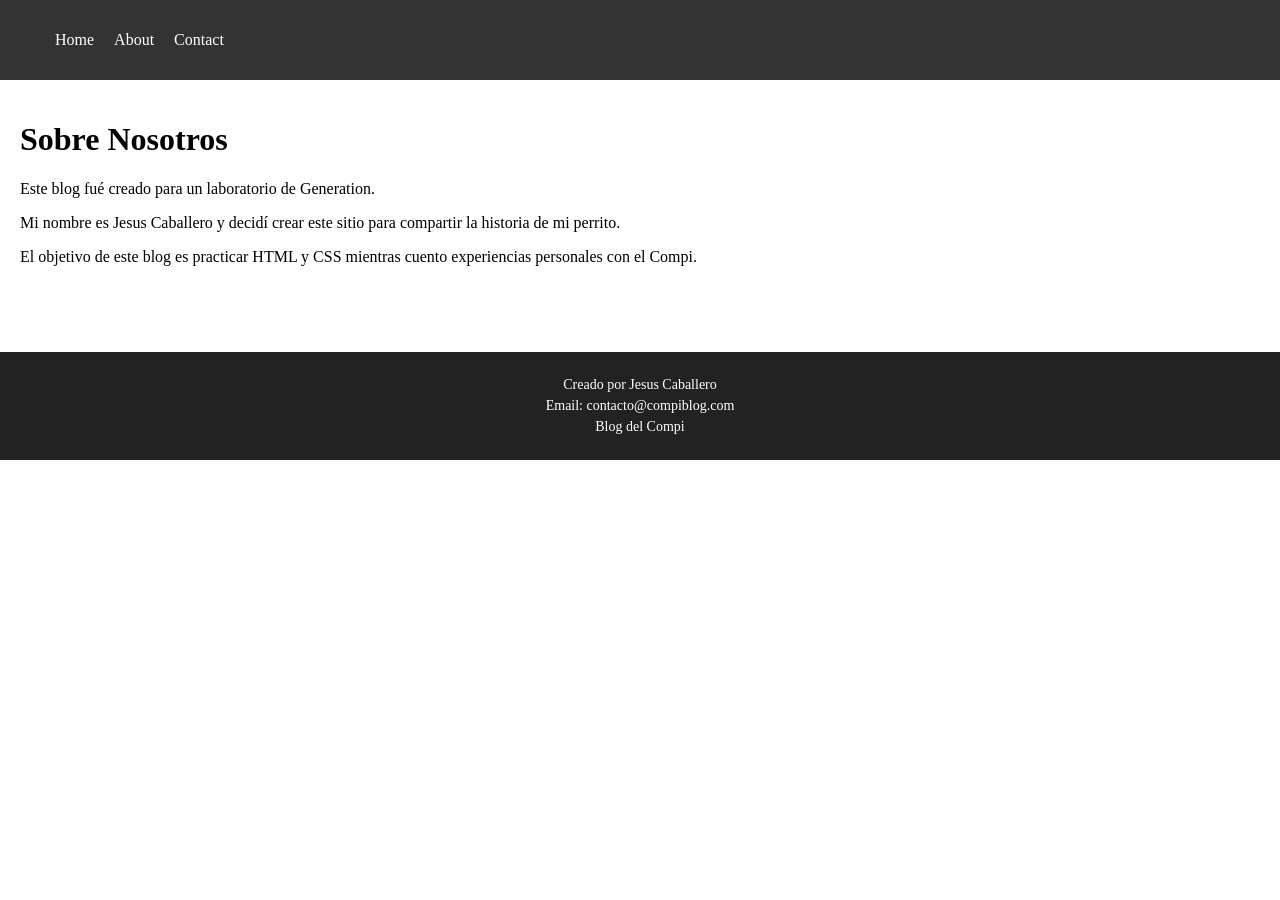
==== about.html @ 34d14fa3 "Agrego blog completo con home, about y contact" ====
<!DOCTYPE html>
<html lang="en">
<head>
    <meta charset="UTF-8">
    <meta name="viewport" content="width=device-width, initial-scale=1.0">
    <title>About</title>
    <link rel="stylesheet" href="style.css">
</head>
<body>
    <nav class="navbar">
    <ul>
    <li><a href="index.html">Home</a></li>
    <li><a href="about.html">About</a></li>
    <li><a href="contact.html">Contact</a></li>
    </ul>
    </nav>
    <div class="contenido">
        <h1>Sobre Nosotros</h1>
        <p>Este blog fué creado para un laboratorio de Generation.</p>
        <p>Mi nombre es Jesus Caballero y decidí crear este sitio para compartir la historia de mi perrito.</p>
        <p>El objetivo de este blog es practicar HTML y CSS mientras cuento experiencias personales con el Compi.</p>
    </div>
    <footer class="footer">
        <p>Creado por Jesus Caballero</p>
        <p>Email: contacto@compiblog.com</p>
        <p>Blog del Compi</p>
    </footer>
</body>
</html>
---- style.css ----
html {
    height: 100%;
    width: 100%;
  }

body {
  margin: 0;
  padding-top: 80px;
}

.contenido {
  padding: 20px;
}

.post {
  max-width: 800px;
  margin: auto;
}
.navbar {
  position: fixed;
  top: 0;
  width: 100%;
  background-color: #333;
  color: white;
  padding: 15px;
}

.navbar ul {
  list-style: none;
  display: flex;
  gap: 20px;
}

.navbar a {
  color: white;
  text-decoration: none;
}

.imagenbebe img{
  width: 300px;
}

.imagenbebe2 img{
  width: 300px;
  height: 250px;
}

.imagenocurrente img{
  width: 300px;
  height: 300px;
}

/*footer*/
.footer {
  background-color: #222;
  color: white;
  text-align: center;
  padding: 20px;
  margin-top: 50px;
  font-size: 14px;
}

.footer p {
  margin: 5px 0;
}
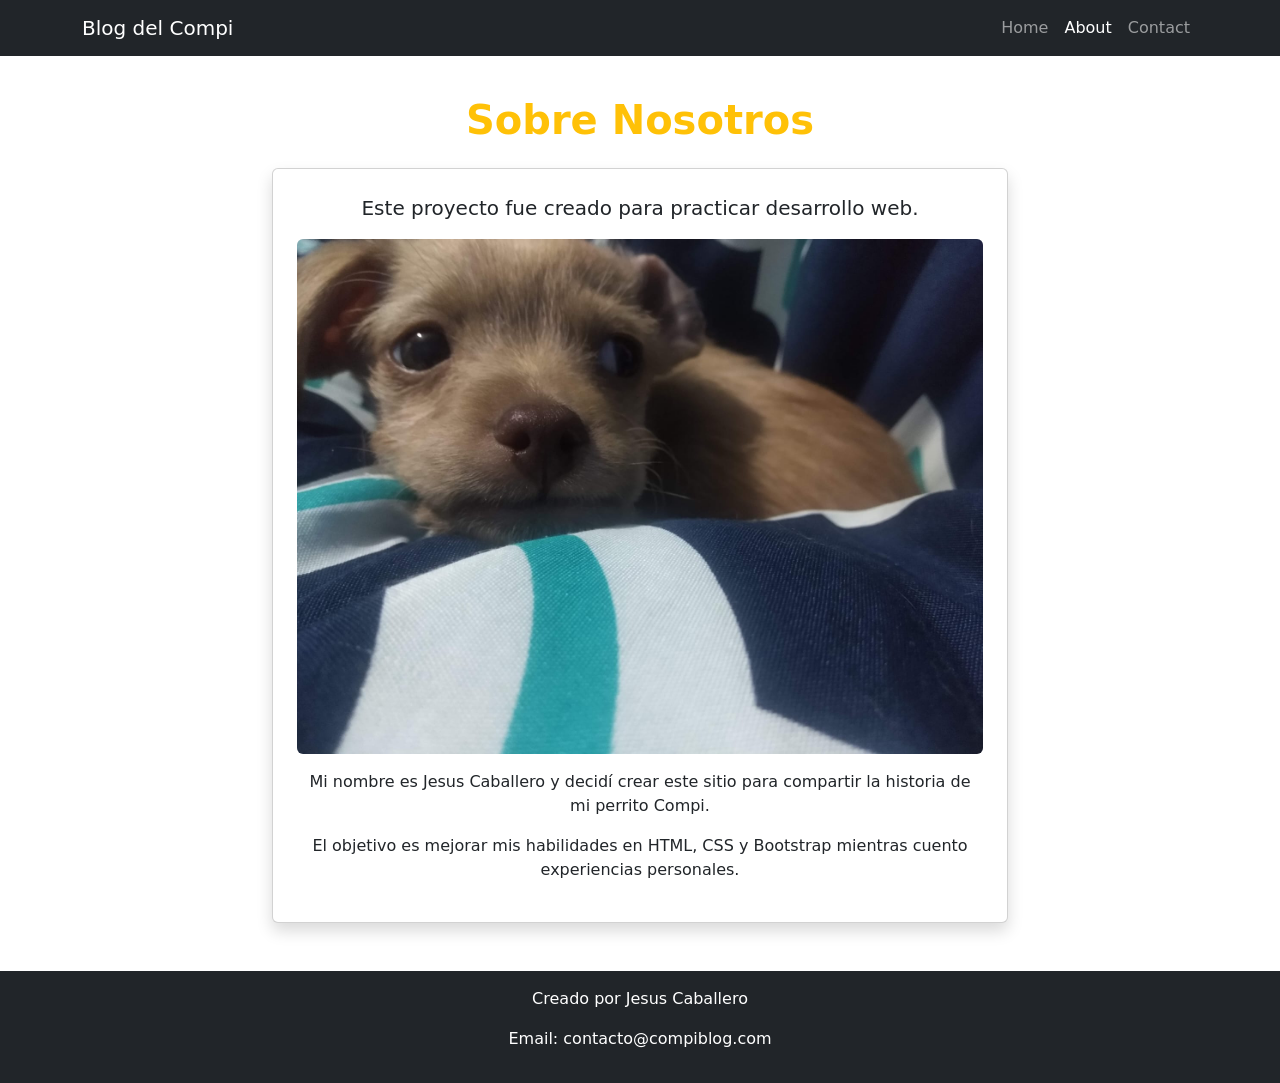
==== commit 845056d6: "Add files via upload Nueva actualizacion" ====
--- a/about.html
+++ b/about.html
@@ -1,29 +1,68 @@
-<!DOCTYPE html>
-<html lang="en">
-<head>
-    <meta charset="UTF-8">
-    <meta name="viewport" content="width=device-width, initial-scale=1.0">
-    <title>About</title>
-    <link rel="stylesheet" href="style.css">
-</head>
-<body>
-    <nav class="navbar">
-    <ul>
-    <li><a href="index.html">Home</a></li>
-    <li><a href="about.html">About</a></li>
-    <li><a href="contact.html">Contact</a></li>
-    </ul>
-    </nav>
-    <div class="contenido">
-        <h1>Sobre Nosotros</h1>
-        <p>Este blog fué creado para un laboratorio de Generation.</p>
-        <p>Mi nombre es Jesus Caballero y decidí crear este sitio para compartir la historia de mi perrito.</p>
-        <p>El objetivo de este blog es practicar HTML y CSS mientras cuento experiencias personales con el Compi.</p>
-    </div>
-    <footer class="footer">
-        <p>Creado por Jesus Caballero</p>
-        <p>Email: contacto@compiblog.com</p>
-        <p>Blog del Compi</p>
-    </footer>
-</body>
+<!DOCTYPE html>
+<html lang="en">
+<head>
+  <meta charset="UTF-8">
+  <meta name="viewport" content="width=device-width, initial-scale=1.0">
+  <title>About - Blog del Compi</title>
+
+  <link href="https://cdn.jsdelivr.net/npm/bootstrap@5.3.8/dist/css/bootstrap.min.css" rel="stylesheet">
+</head>
+
+<body>
+
+<!-- NAVBAR -->
+<nav class="navbar navbar-expand-lg navbar-dark bg-dark fixed-top">
+  <div class="container">
+    <a class="navbar-brand" href="#">Blog del Compi</a>
+
+    <button class="navbar-toggler" data-bs-toggle="collapse" data-bs-target="#menu">
+      <span class="navbar-toggler-icon"></span>
+    </button>
+
+    <div class="collapse navbar-collapse" id="menu">
+      <ul class="navbar-nav ms-auto">
+        <li class="nav-item"><a class="nav-link" href="index.html">Home</a></li>
+        <li class="nav-item"><a class="nav-link active" href="about.html">About</a></li>
+        <li class="nav-item"><a class="nav-link" href="contact.html">Contact</a></li>
+      </ul>
+    </div>
+  </div>
+</nav>
+
+<!-- CONTENIDO -->
+<div class="container mt-5 pt-5">
+  <div class="row">
+
+    <div class="col-md-2"></div>
+
+    <div class="col-md-8 text-center">
+
+      <h1 class="text-warning fw-bold">Sobre Nosotros</h1>
+
+      <div class="card shadow p-4 mt-4">
+        <p class="lead">Este proyecto fue creado para practicar desarrollo web.</p>
+
+        <img src="Pic/CompiBebe.jpeg" class="img-fluid rounded mb-3">
+
+        <p>Mi nombre es Jesus Caballero y decidí crear este sitio para compartir la historia de mi perrito Compi.</p>
+
+        <p>El objetivo es mejorar mis habilidades en HTML, CSS y Bootstrap mientras cuento experiencias personales.</p>
+      </div>
+
+    </div>
+
+    <div class="col-md-2"></div>
+
+  </div>
+</div>
+
+<!-- FOOTER -->
+<footer class="bg-dark text-white text-center p-3 mt-5">
+  <p>Creado por Jesus Caballero</p>
+  <p>Email: contacto@compiblog.com</p>
+</footer>
+
+<script src="https://cdn.jsdelivr.net/npm/bootstrap@5.3.8/dist/js/bootstrap.bundle.min.js"></script>
+
+</body>
 </html>
